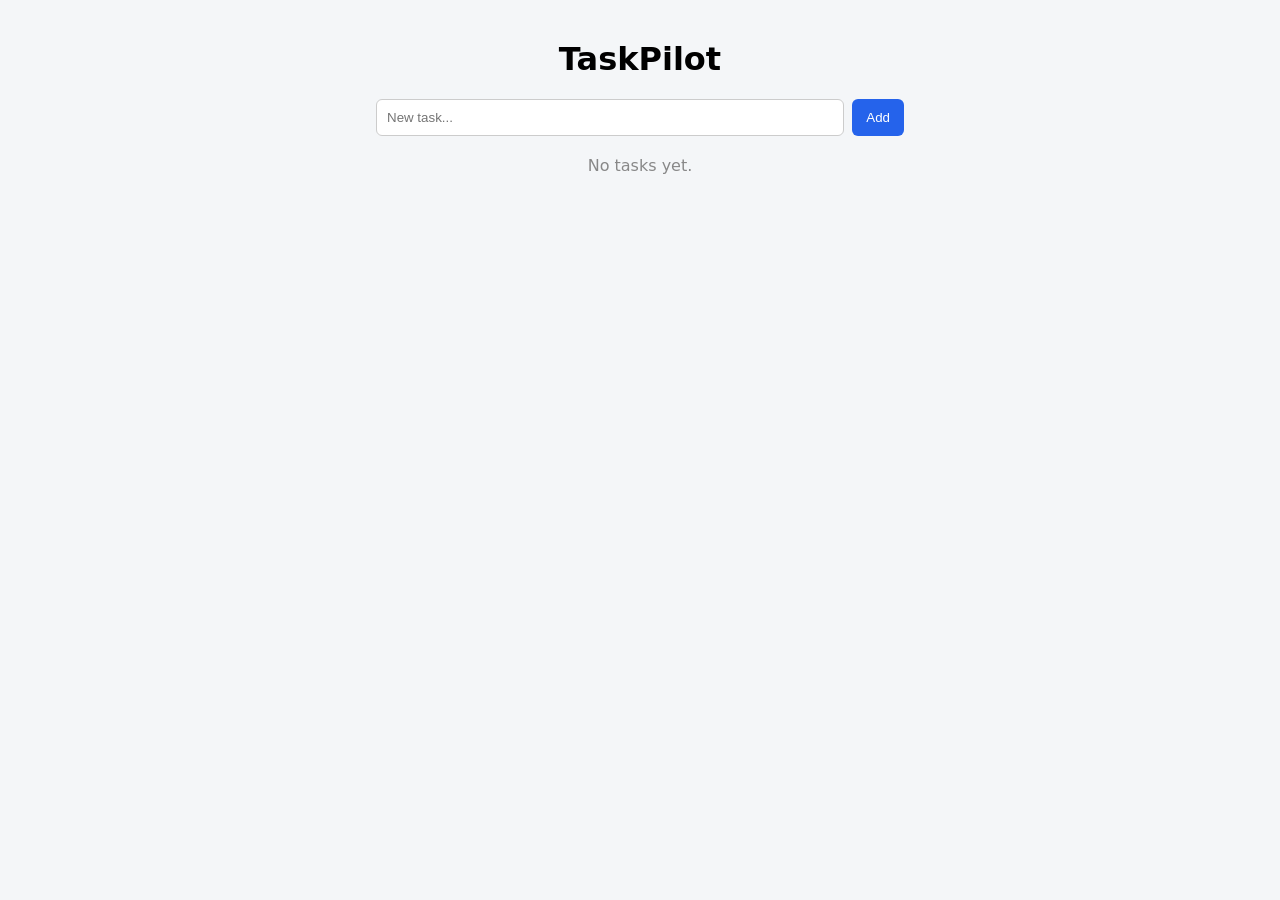
==== .github/workflows/frontend/index.html @ c43c5855 "feat(frontend): add page-skeleton" ====
<!DOCTYPE html>
<html lang="en">
<head>
  <meta charset="UTF-8">
  <meta name="viewport" content="width=device-width, initial-scale=1.0">
  <title>TaskPilot</title>
  <link rel="stylesheet" href="style.css">
</head>
<body>
  <main class="container">
    <h1>TaskPilot</h1>
    <form id="add-form" class="add-form">
      <input id="title" type="text" placeholder="New task..." required>
      <button type="submit">Add</button>
    </form>
    <ul id="task-list" class="task-list"></ul>
    <p id="empty" class="empty">No tasks yet.</p>
  </main>
  <script src="js/api.js"></script>
  <script src="js/app.js"></script>
</body>
</html>
---- .github/workflows/frontend/style.css ----
* { box-sizing: border-box; }
body { font-family: system-ui, sans-serif; background: #f4f6f8; margin: 0; }
.container { max-width: 560px; margin: 40px auto; padding: 0 16px; }
h1 { text-align: center; }
.add-form { display: flex; gap: 8px; margin-bottom: 20px; }
.add-form input { flex: 1; padding: 10px; border: 1px solid #ccc; border-radius: 6px; }
button { padding: 10px 14px; border: 0; border-radius: 6px; background: #2563eb; color: #fff; cursor: pointer; }
.task-list { list-style: none; padding: 0; margin: 0; }
.task { display: flex; align-items: center; gap: 10px; background: #fff; padding: 12px; margin-bottom: 8px; border-radius: 8px; }
.task .title { flex: 1; }
.task.done .title { text-decoration: line-through; color: #888; }
.empty { text-align: center; color: #888; }
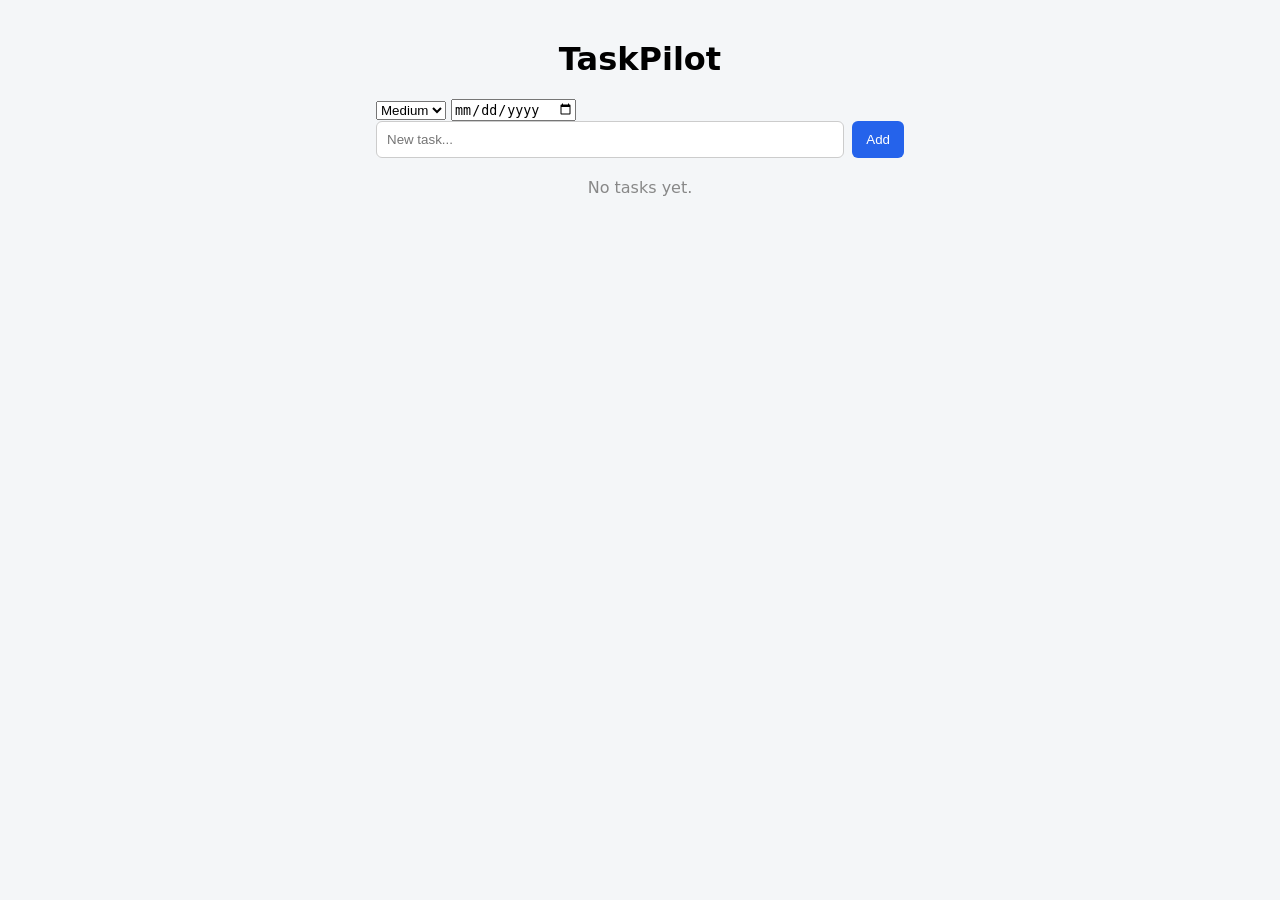
==== commit aeae89a8: "feat(frontend): added priority due function" ====
--- a/.github/workflows/frontend/index.html
+++ b/.github/workflows/frontend/index.html
@@ -9,6 +9,12 @@
 <body>
   <main class="container">
     <h1>TaskPilot</h1>
+    <select id="priority">
+        <option value="low">Low</option>
+        <option value="medium" selected>Medium</option>
+        <option value="high">High</option>
+    </select>
+    <input id="due" type="date">
     <form id="add-form" class="add-form">
       <input id="title" type="text" placeholder="New task..." required>
       <button type="submit">Add</button>
--- a/.github/workflows/frontend/style.css
+++ b/.github/workflows/frontend/style.css
@@ -2,7 +2,12 @@
 body { font-family: system-ui, sans-serif; background: #f4f6f8; margin: 0; }
 .container { max-width: 560px; margin: 40px auto; padding: 0 16px; }
 h1 { text-align: center; }
-.add-form { display: flex; gap: 8px; margin-bottom: 20px; }
+.add-form { display: flex; flex-wrap: wrap; gap: 8px; margin-bottom: 20px; }
+.badge { font-size: 12px; padding: 2px 8px; border-radius: 999px; text-transform: capitalize; }
+.badge.high { background: #fee2e2; color: #b91c1c; }
+.badge.medium { background: #fef3c7; color: #b45309; }
+.badge.low { background: #dcfce7; color: #15803d; }
+small { color: #666; }
 .add-form input { flex: 1; padding: 10px; border: 1px solid #ccc; border-radius: 6px; }
 button { padding: 10px 14px; border: 0; border-radius: 6px; background: #2563eb; color: #fff; cursor: pointer; }
 .task-list { list-style: none; padding: 0; margin: 0; }
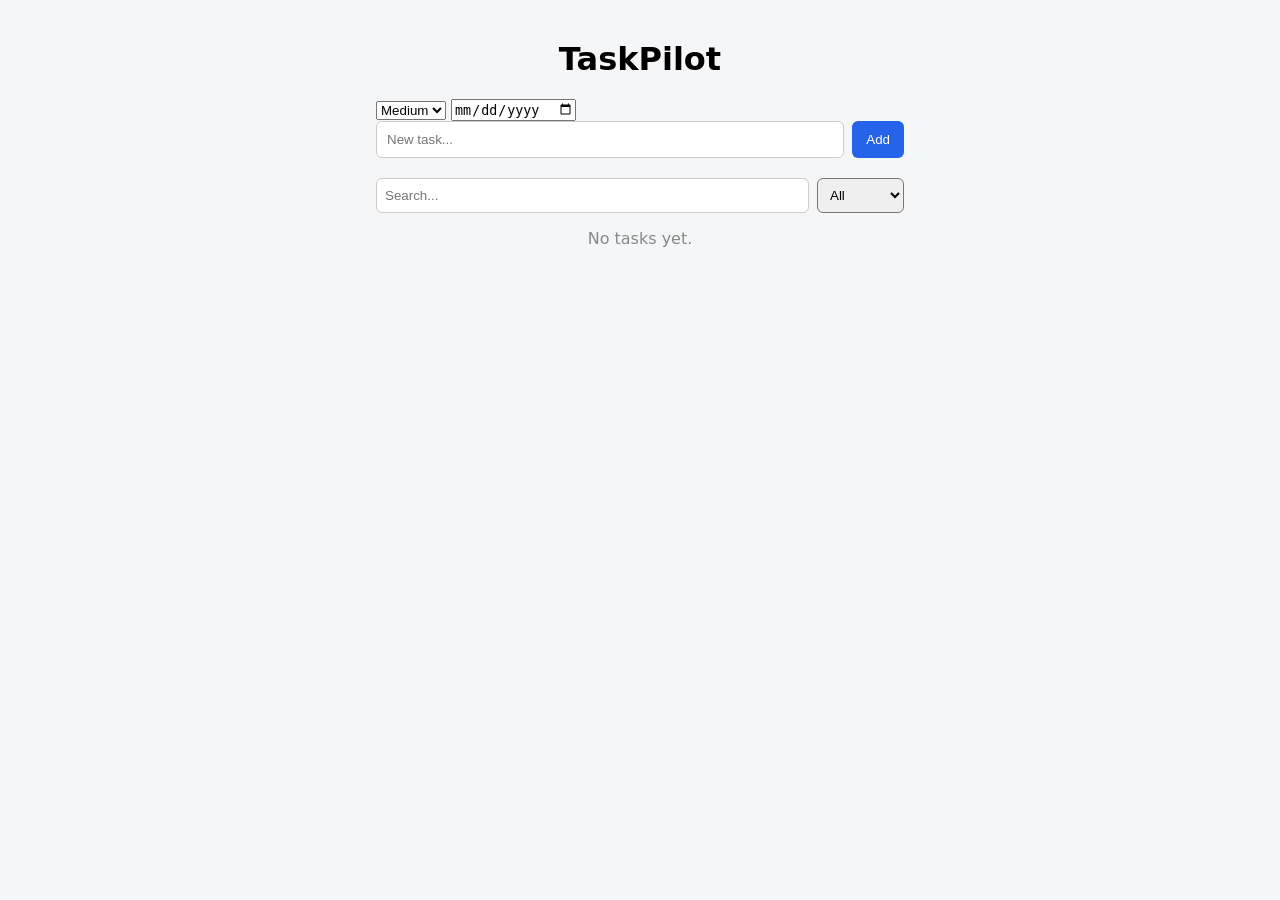
==== commit 64564c4c: "feat(frontend): added filter search method" ====
--- a/.github/workflows/frontend/index.html
+++ b/.github/workflows/frontend/index.html
@@ -19,6 +19,14 @@
       <input id="title" type="text" placeholder="New task..." required>
       <button type="submit">Add</button>
     </form>
+    <div class="toolbar">
+      <input id="search" type="text" placeholder="Search...">
+      <select id="status">
+        <option value="">All</option>
+        <option value="pending">Pending</option>
+        <option value="done">Done</option>
+      </select>
+    </div>
     <ul id="task-list" class="task-list"></ul>
     <p id="empty" class="empty">No tasks yet.</p>
   </main>
--- a/.github/workflows/frontend/style.css
+++ b/.github/workflows/frontend/style.css
@@ -14,4 +14,7 @@
 .task { display: flex; align-items: center; gap: 10px; background: #fff; padding: 12px; margin-bottom: 8px; border-radius: 8px; }
 .task .title { flex: 1; }
 .task.done .title { text-decoration: line-through; color: #888; }
-.empty { text-align: center; color: #888; }+.empty { text-align: center; color: #888; }
+.toolbar { display: flex; gap: 8px; margin-bottom: 12px; }
+.toolbar input { flex: 1; padding: 8px; border: 1px solid #ccc; border-radius: 6px; }
+.toolbar select { padding: 8px; border-radius: 6px; }
